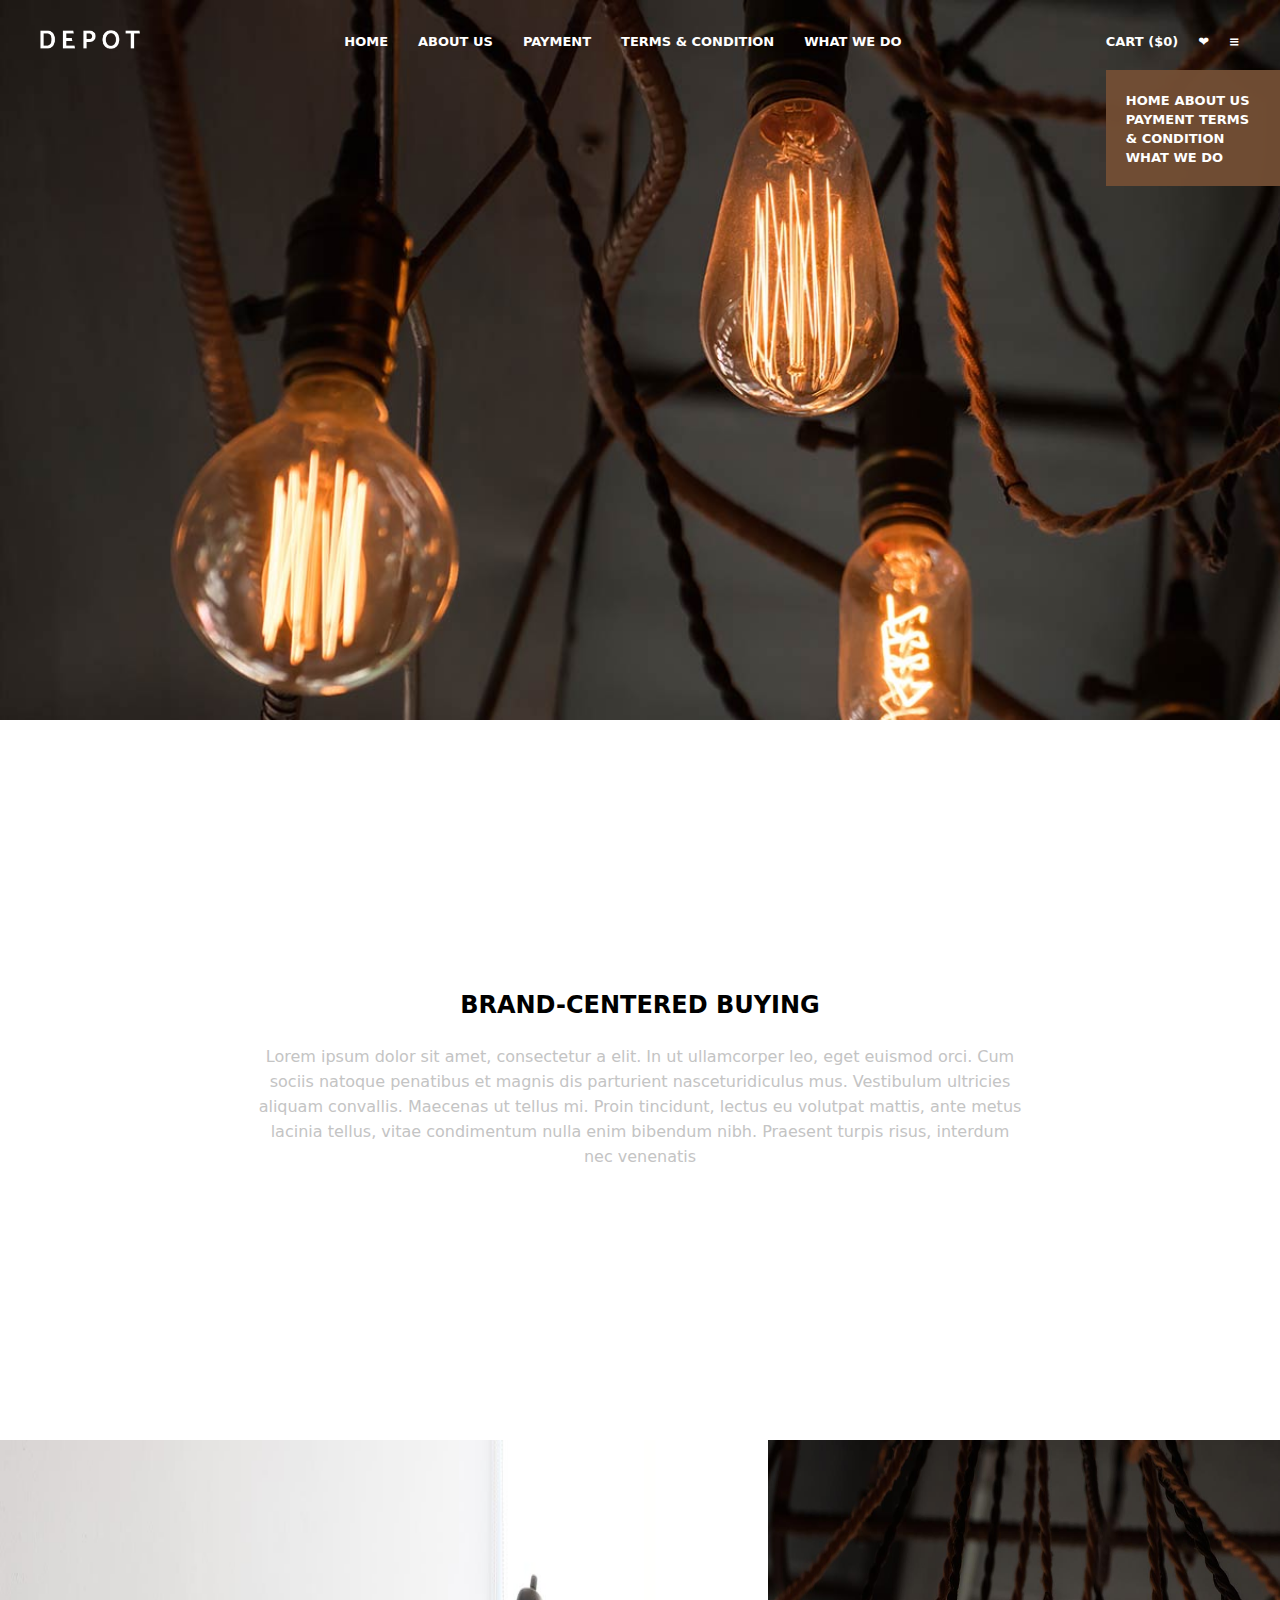
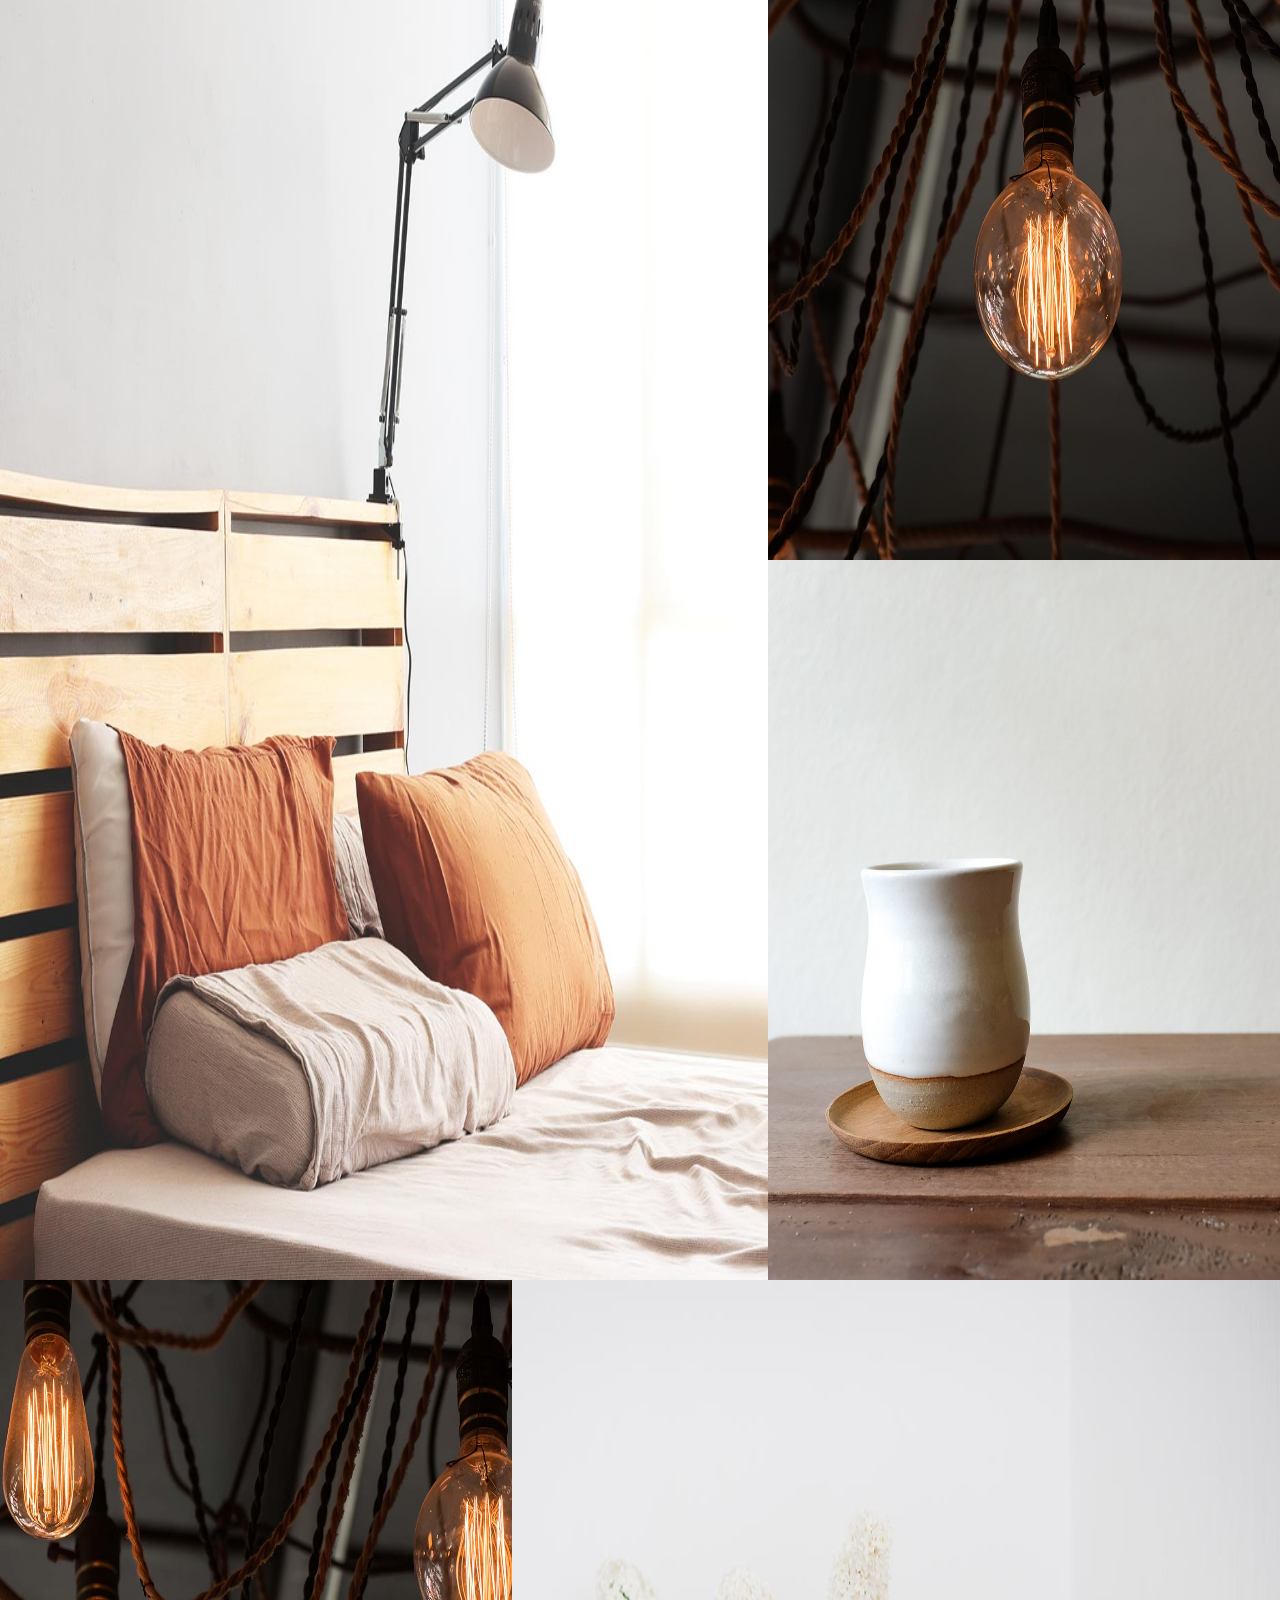
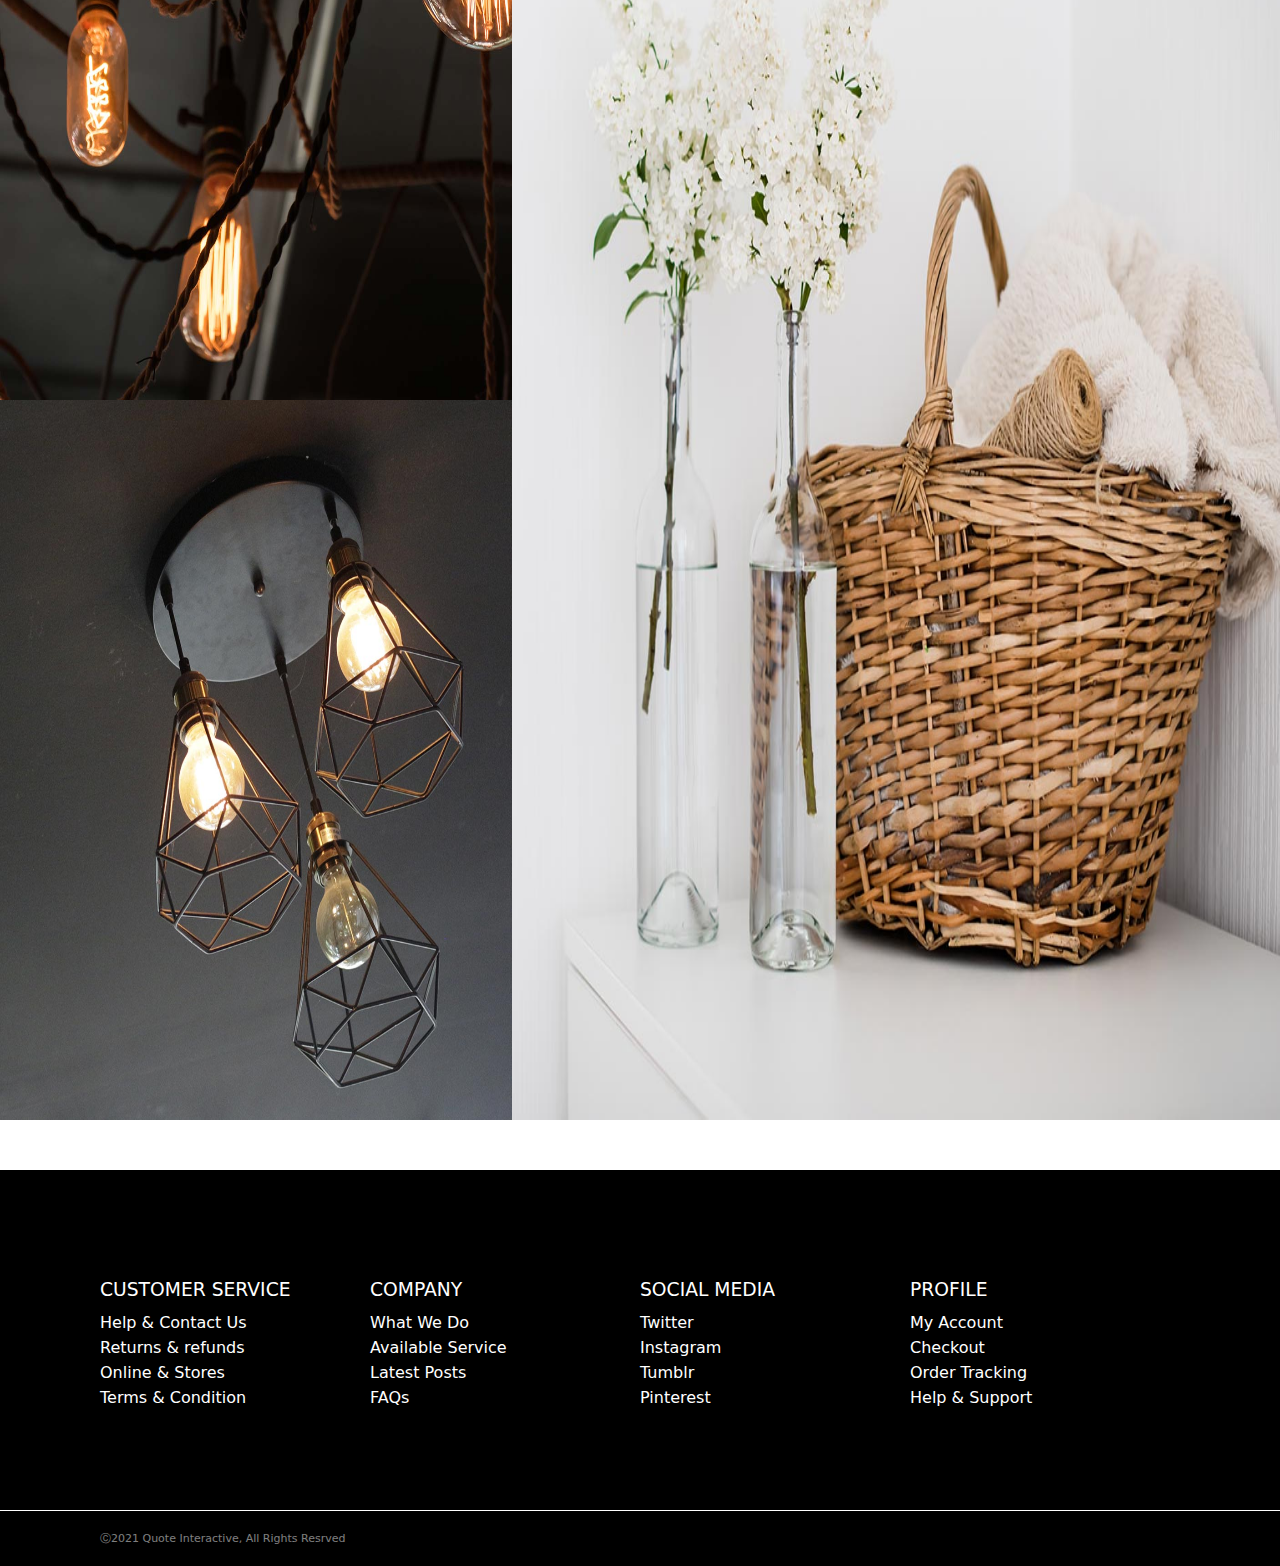
==== index.html @ b34050c6 "auto-commit" ====
<!DOCTYPE html>
<html lang="en">

<head>
    <meta charset="UTF-8">
    <meta name="viewport" content="width=device-width, initial-scale=1.0">
    <link rel="stylesheet" href="/styles.css">
    <link rel="stylesheet" href="payment.css">
    <title>Document</title>
</head>

<body>
    <main>
        <header class="header1">
            <section class="sec11">
                <div>
                    <img id="logo" class="logo" src="/logo-light.png" alt="">
                    <img id="logoo" class="" src="/logo (1).png" alt="">
                </div>
                <div class="middle1">
                    <a href="/index.html">HOME</a>
                    <a href="/aboutus.html">ABOUT US</a>
                    <a href="/payment.html">PAYMENT</a>
                    <a href="/terms&condition.html">TERMS & CONDITION</a>
                    <a href="/whatWeDo.html">WHAT WE DO</a>
                    <!-- <a href="">ELEMENTS</a> -->
                </div>
                <div class="end1">
                    <a href="">CART ($0)</a>
                    <a href="" class="heart">&#x2764;</a>
                    <a href="" class="menu">&#8801;</a>
                    <div class="menulist" style="position: absolute; top: 70px; background-color: rgba(114, 78, 52, 0.959); padding: 20px;">
                        <a href="/index.html">HOME</a>
                        <a href="/aboutus.html">ABOUT US</a>
                        <a href="/payment.html">PAYMENT</a>
                        <a href="/terms&condition.html">TERMS & CONDITION</a>
                        <a href="/whatWeDo.html">WHAT WE DO</a>
                    </div>
                </div>
            </section>
        </header>
        <section class="sec21">
            <div>
                <h2>BRAND-CENTERED BUYING</h2>
                <p>Lorem ipsum dolor sit amet, consectetur a elit. In ut ullamcorper leo, eget euismod orci. Cum sociis
                    natoque penatibus et magnis dis parturient nasceturidiculus mus. Vestibulum ultricies aliquam
                    convallis. Maecenas ut tellus mi. Proin tincidunt, lectus eu volutpat mattis, ante metus lacinia
                    tellus, vitae condimentum nulla enim bibendum nibh. Praesent turpis risus, interdum nec venenatis
                </p>
            </div>
        </section>
        <section class="jmb">
            <div class="box11">
                <div class="www">
                    <div class="trans">
                        <span style="text-align: center;">
                            <p style="color: white; font-weight: 600;">BED TIME</p>
                            <div style="display: flex; flex-direction: row;">
                                <p style="color: white;">&starf;</p>
                                <p style="color: white;">&starf;</p>
                                <p style="color: white;">&starf;</p>
                                <p style="color: white;">&starf;</p>
                                <p style="color: white;">&star;</p>
                            </div>
                            <p style="color: white;">$460</p>
                        </span>
                    </div>
                    <img class="img1" src="/h6-product-46.jpg" alt="">
                </div>
                <div>
                    <img src="/h6-product-47.jpg" alt="">
                    <img src="/h6-product-48.jpg" alt="">
                </div>
            </div>
            <div class="box22">
                <div>
                    <img src="/h6-product-49.jpg" alt="">
                    <img src="/h6-product-50.jpg" alt="">
                </div>
                <div>
                    <img class="img1" src="/h6-product-51.jpg" alt="">
                </div>
            </div>
        </section>
        <section class="sec4">
            <div class="onehav">
                <h3>CUSTOMER SERVICE</h3>
                <p>Help & Contact Us</p>
                <p>Returns & refunds</p>
                <p>Online & Stores</p>
                <p>Terms & Condition</p>
            </div>
            <div class="twohav">
                <h3>COMPANY</h3>
                <p>What We Do</p>
                <p>Available Service</p>
                <p>Latest Posts</p>
                <p>FAQs</p>
            </div>
            <div class="threehav">
                <h3>SOCIAL MEDIA</h3>
                <p>Twitter</p>
                <p>Instagram</p>
                <p>Tumblr</p>
                <p>Pinterest</p>
            </div>
            <div class="fourhav">
                <h3>PROFILE</h3>
                <p>My Account</p>
                <p>Checkout</p>
                <p>Order Tracking</p>
                <p>Help & Support</p>
            </div>
        </section>
        <section class="sec5">
            <p>&#9400;2021 Quote Interactive, All Rights Resrved</p>
        </section>
    </main>
</body>

</html>
---- styles.css ----
* {
    margin: 0%;
    padding: 0%;
    box-sizing: border-box;
    font-family: system-ui, -apple-system, BlinkMacSystemFont, 'Segoe UI', Roboto, Oxygen, Ubuntu, Cantarell, 'Open Sans', 'Helvetica Neue', sans-serif;
}

.sec11 {
    display: flex;
    justify-content: space-between;
    align-items: center;
    padding: 30px 40px;
}

.logo {
    width: 100px;
}

.header1 {
    background-image: url(/h6-slide1-img.jpg);
    min-height: 80vh;
    background-repeat: no-repeat;
    background-size: cover;
}

.middle1 {
    display: flex;
    gap: 30px;
}

.middle1 a {
    color: white;
    text-decoration: none;
    font-weight: 700;
    font-size: 13px;
}

.end1 {
    display: flex;
    gap: 20px;
}

.end1 a {
    color: white;
    text-decoration: none;
    font-weight: 700;
    font-size: 13px;
}

.sec21 {
    width: 60%;
    margin: auto;
    display: flex;
    min-height: 80vh;
    justify-content: center;
    align-items: center;
    text-align: center;
}

.sec21 p {
    margin-top: 25px;
    line-height: 25px;
    color: #c4c4c4;
}

#logoo {
    display: none;
    width: 100px;
}

.box11 {
    width: 100%;
    height: 160vh;
    display: flex;
}

.www {
    width: 60%;
    height: 100%;
    position: relative;
    overflow: hidden;
}
.www:hover .trans{
    opacity: 1;
    transition: opacity 1s ease-out;
}
.img1 {
    width: 100% !important;
    height: 100% !important;
    scale: 1;
    z-index: 1;
    position: relative;
    transition: scale 1s ease;
}

.www:hover .img1{
    scale: 1.2;
}
.trans {
    opacity: 0;
    width: 100%;
    display: flex;
    justify-content: center;
    align-items: center;
    height: 100%;
    position: absolute;
    z-index: 20;
    background-color: rgba(0, 0, 0, 0.701);
}

.box11 :nth-child(2) {
    height: 100%;
    display: flex;
    flex-direction: column;
    width: 40%;
}

.box11 :nth-child(2) img {
    height: 50%;
    width: 100%;
}

.box22 {
    width: 100%;
    height: 160vh;
    display: flex;
}

.box22 :nth-child(2) {
    width: 60%;
    height: 100%;
}

.box22 :nth-child(2) img {
    width: 100%;
    height: 100%;
}

.box22 :nth-child(1) {
    height: 100%;
    display: flex;
    flex-direction: column;
    width: 40%;
}

.box22 :nth-child(1) img {
    height: 50%;
    width: 100%;
}
.jmb{
    margin-bottom: 50px;
}
@media (max-width: 400px) {
    .middle1 {
        display: none;
    }

    .header1 section {
        background-color: white;
    }

    .end1 a {
        color: black;
    }

    #logoo {
        display: block;
    }

    .logo {
        display: none;
    }

    .sec11 {
        padding: 30px 10px;
    }

    .header1 {
        background-position: 51% 0%;
    }

    .sec21 {
        width: 90%;
    }
    .box22 {
        height: 40vh;
    }
    .box11 {
        height: 40vh;
    }
}
---- payment.css ----
* {
    margin: 0%;
    padding: 0%;
    box-sizing: border-box;
    font-family: system-ui, -apple-system, BlinkMacSystemFont, 'Segoe UI', Roboto, Oxygen, Ubuntu, Cantarell, 'Open Sans', 'Helvetica Neue', sans-serif;
}

.header {
    position: sticky;
    top: 0;
    width: 100%;
    background-color: white;
    z-index: 1000;
}

.sec1 {
    display: flex;
    justify-content: space-between;
    align-items: center;
    padding: 30px 40px;
}

.logo {
    width: 100px;
}

.middle {
    display: flex;
    gap: 30px;
}

.middle a {
    color: black;
    text-decoration: none;
    font-weight: 700;
    font-size: 13px;
}

.end {
    display: flex;
    gap: 20px;
}

.end a {
    color: #000;
    text-decoration: none;
    font-weight: 700;
    font-size: 13px;
}
.sec2{
    width: 100%;
    display: flex;
    justify-content: center;
    align-items: center;
}
.image img{
    width: 100%

}
.sec3{
    width: 100%;
    display: flex;
    justify-content: space-between;
    align-items: center;
    gap: 30px;
    padding: 100px 100px 100px 100px;
}
.sec3 .firsthav{
    width: 33%;
    height: 100vh;
 
}
.firsthav .para{
    width: 90%;
    line-height: 30px;
}
.sec3 h3{
    font-size: 30px;
    font-weight: 500;
}
.sec3 h4{
    font-size: 30px;
    font-weight: 300;
    line-height: 75px;
}
.sec3 h5{
    font-size: 20px;
    color: gray;
    font-weight: 400;
}
.para p, h6{
    color: gray;
}
.sec3 .secondhav{
    width: 33%;
    height: 100vh;
    border: solid 1px #e0dbdb;
    background: #fff;
    border-radius: 1px;
    text-align: center;
    padding: 50px;
}
.secondhav .list1{
    width: 90%;
    line-height: 35px;
}
.secondhav .styled-hr{
    width: 100%;
}
.secondhav p{
    color: gray;
    line-height: 45px;
}
.secondhav strong{
    color: #000;
}
.sec3 .thirdhav{
    width: 33%;
    height: 100vh;
    border: solid 1px #e0dbdb;
    background: #f7f9fc;
    border-radius: 1px;
    text-align: center;
    padding: 50px;
}
.thirdhav .list2{
    width: 90%;
    line-height: 35px;
}
.thirdhav .styled-hr2{
    width: 100%;

}
.thirdhav p{
    color: gray;
    line-height: 45px;
}
.thirdhav strong{
    color: #000;
}
.but button {
    padding: 23px 60px 23px 60px;
    background-color: black;
    color: white;
    border: solid 1px;
}
.but button:hover {
    background-color: rgb(51, 51, 51);
}

.sec4 {
    width: 100%;
    display: flex;
    padding: 100px 100px;
    background-color: #000;
    color: white;
}

.sec4 p {
    line-height: 25px;
    font-weight: 200;
}

.sec4 h3 {
    font-weight: 500;
    line-height: 40px;
}

.sec4 .onehav {
    width: 25%;
}

.sec4 .twohav {
    width: 25%;
}

.sec4 .threehav {
    width: 25%;
}

.sec4 .fourhav {
    width: 25%;
}

.sec5 {
    margin-top: 1px;
    width: 100%;
    padding: 20px 100px;
    background-color: #000;
    color: rgba(255, 255, 255, 0.507);
    font-size: 11px;
    font-weight: transparent;
}
@media (max-width: 768px) {
    .middle {
        display: none;
    }
    .sec2,
    .sec3,
    .sec3 .firsthav,
    .sec3 .secondhav,
    .sec3 .thirdhav,
    .sec4,
    .sec4 .onehav,
    .sec4 .twohav,
    .sec4 .threehav,
    .sec4 .fourhav,
    .sec5 {
        width: 100%;
        display: block;
        padding: 20px;
        flex-direction: column;
        height: auto; 
    }
}
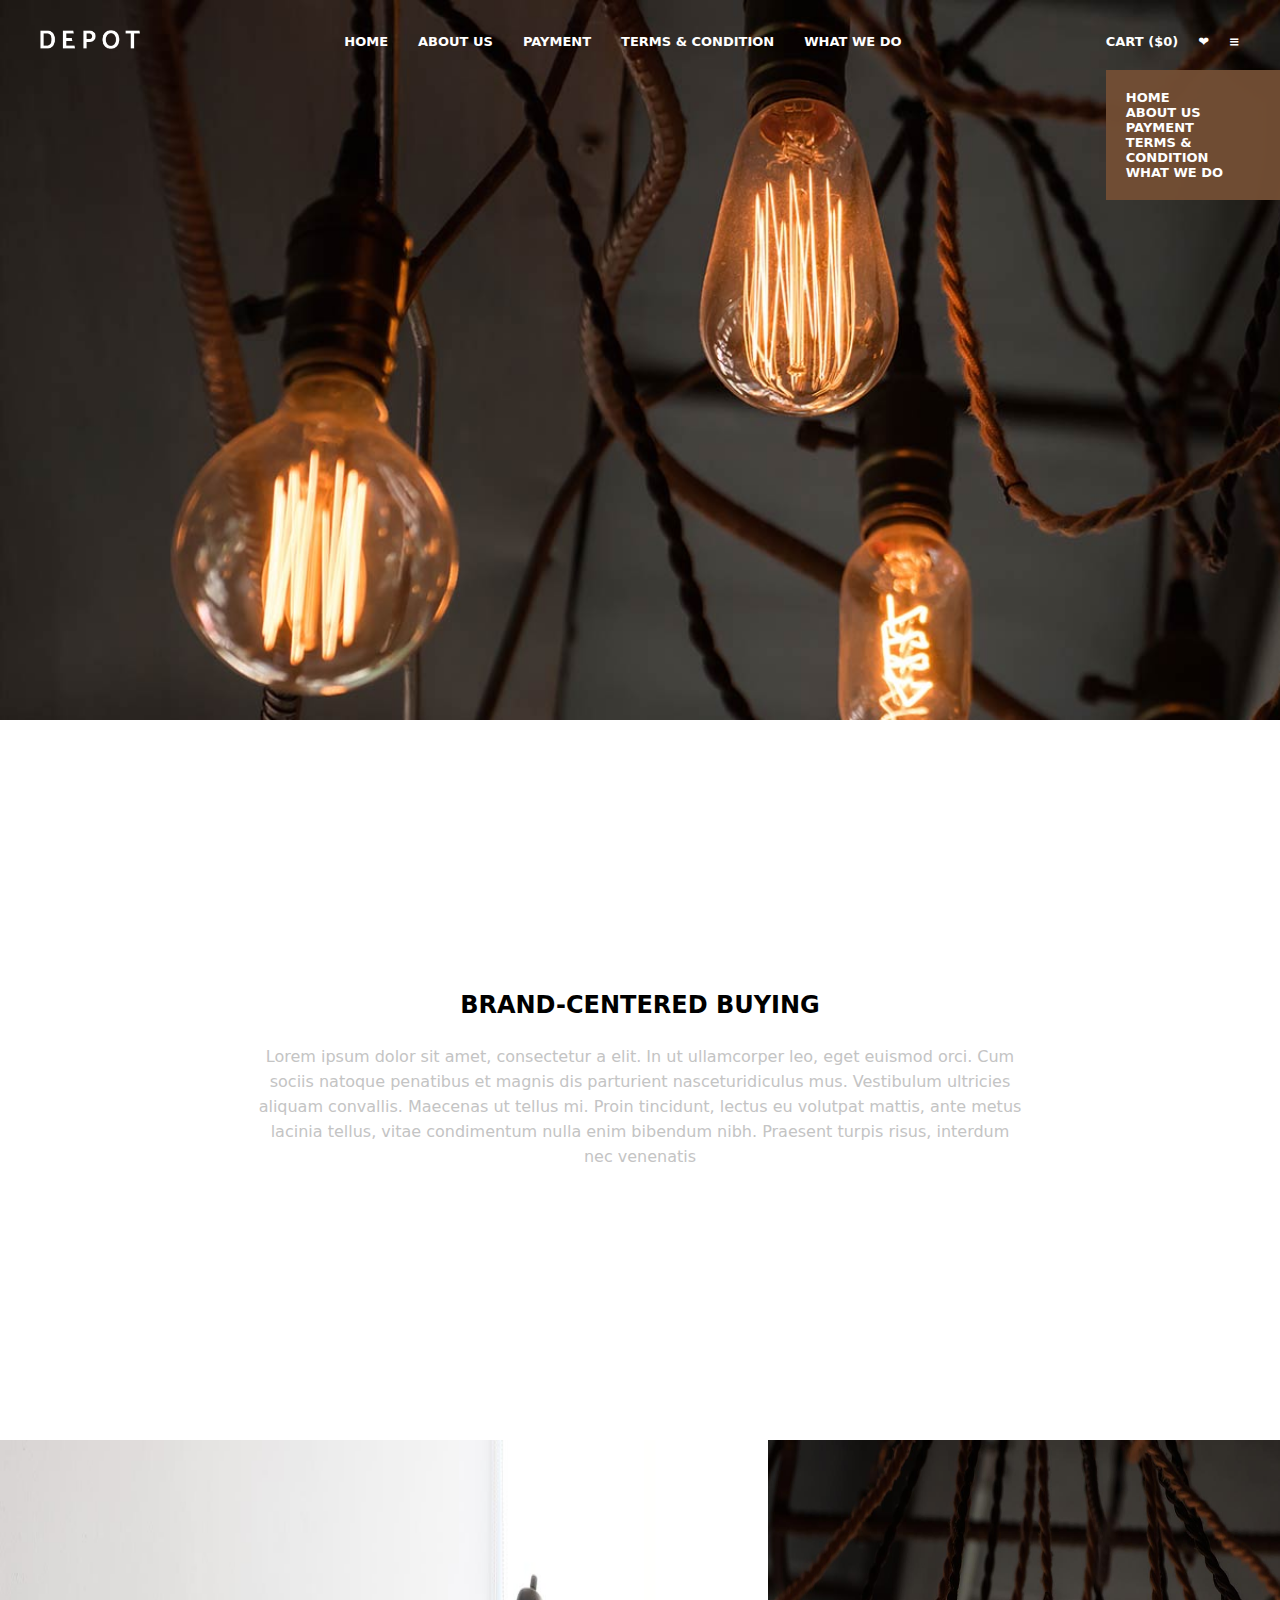
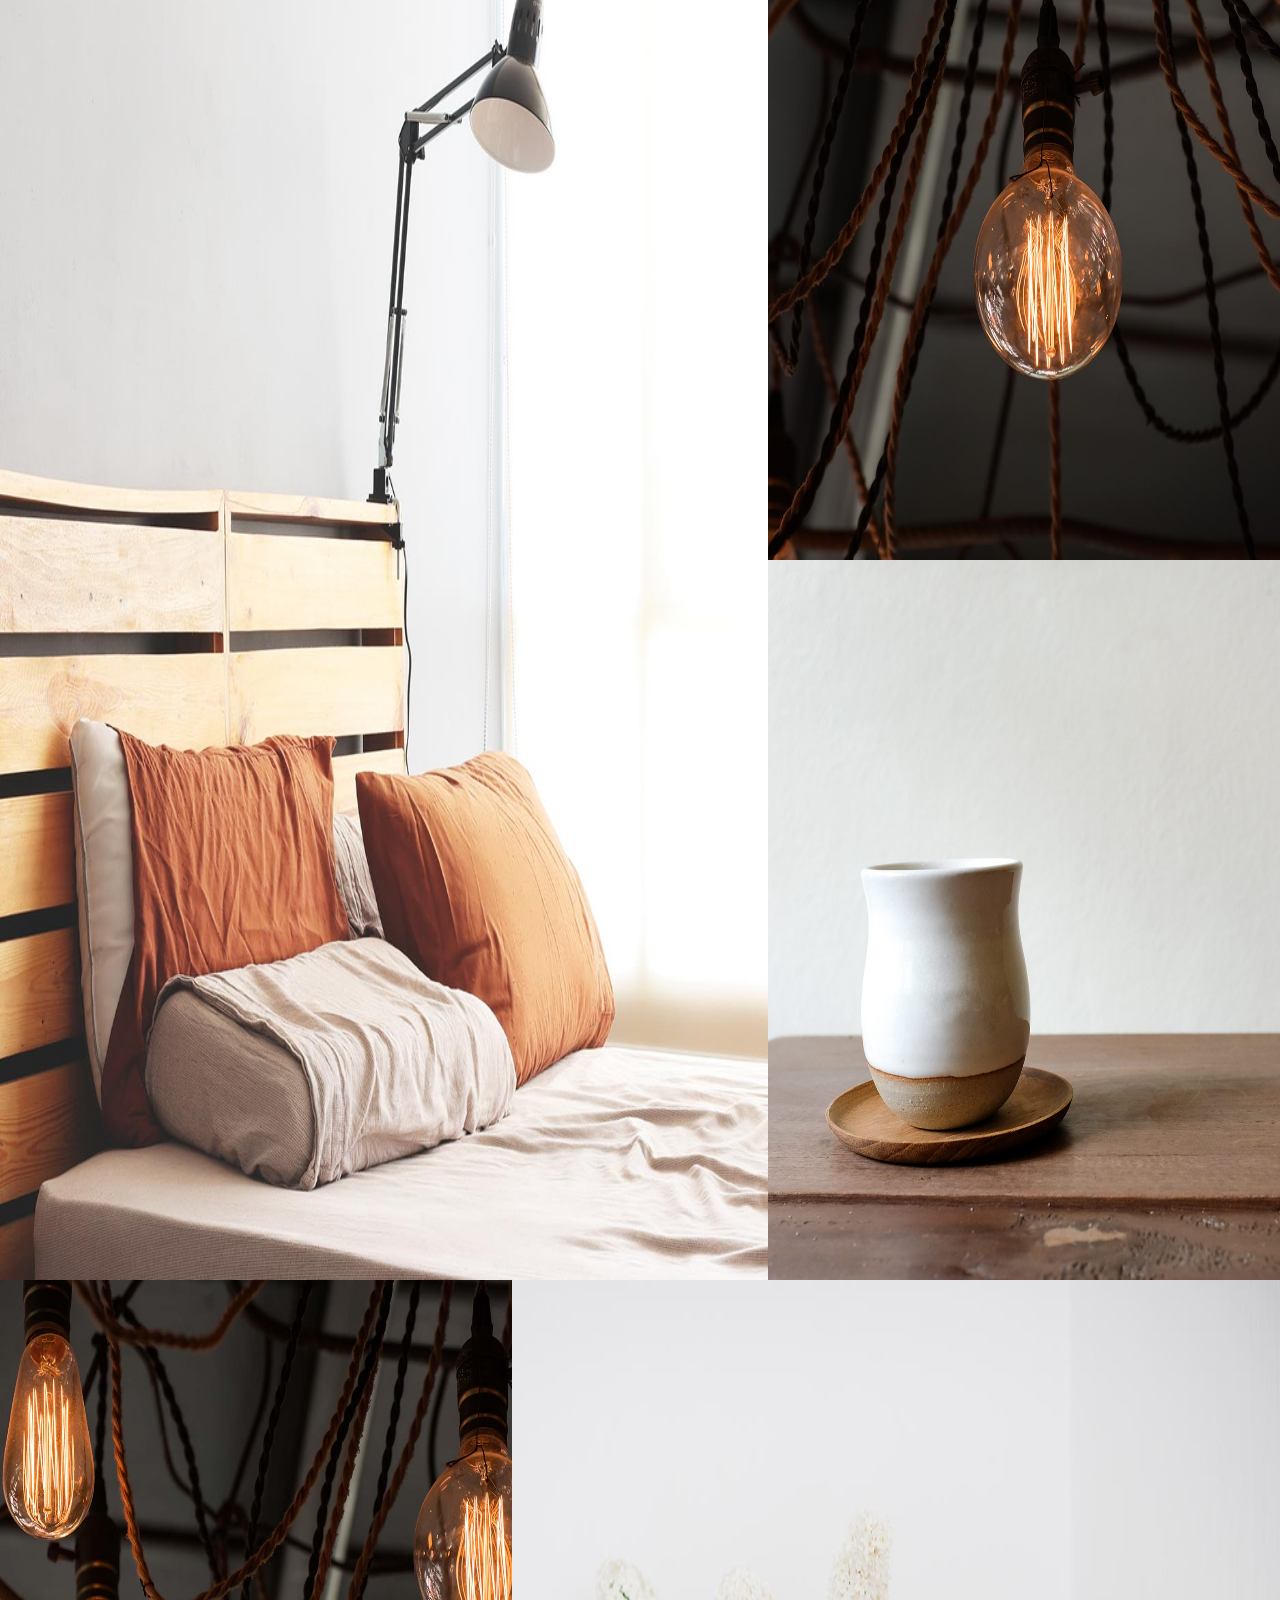
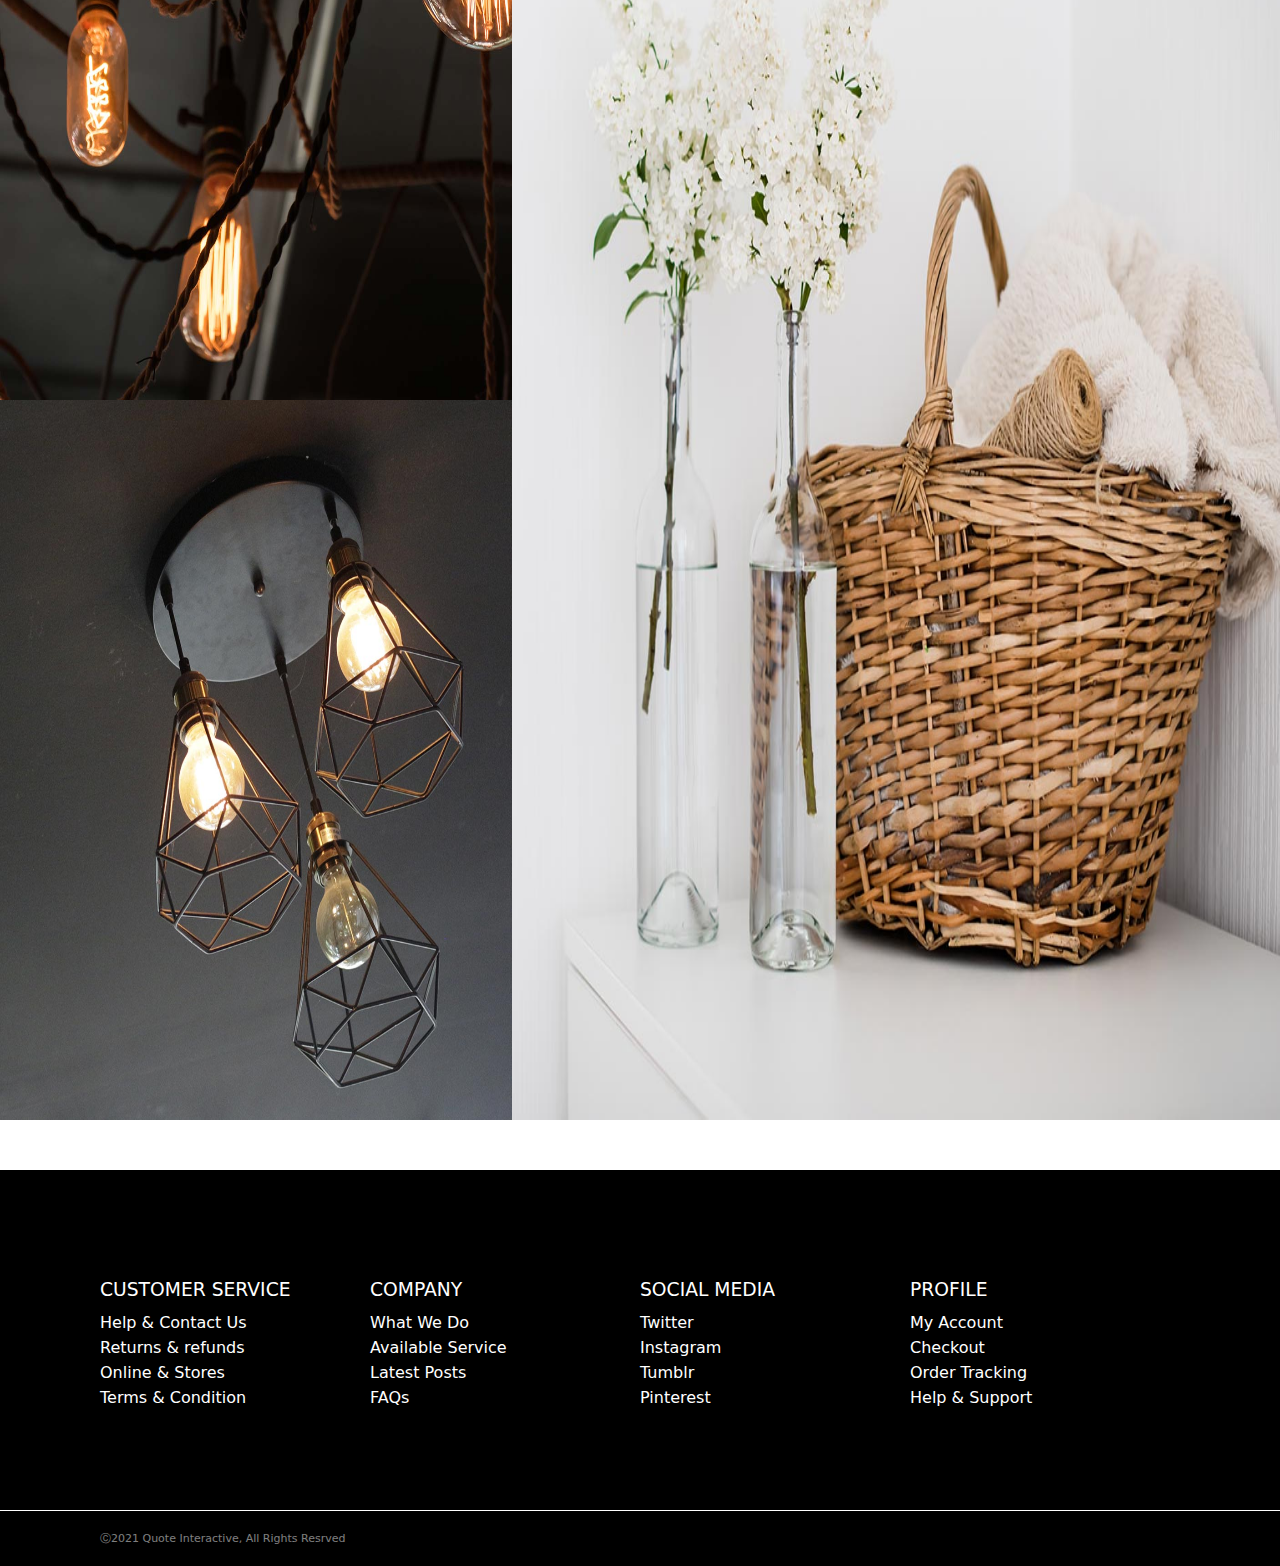
==== commit e310ee4c: "auto-commit" ====
--- a/index.html
+++ b/index.html
@@ -29,7 +29,7 @@
                     <a href="">CART ($0)</a>
                     <a href="" class="heart">&#x2764;</a>
                     <a href="" class="menu">&#8801;</a>
-                    <div class="menulist" style="position: absolute; top: 70px; background-color: rgba(114, 78, 52, 0.959); padding: 20px;">
+                    <div class="menulist" style="position: absolute; top: 70px; background-color: rgba(114, 78, 52, 0.959); padding: 20px; display: flex; flex-direction: column;">
                         <a href="/index.html">HOME</a>
                         <a href="/aboutus.html">ABOUT US</a>
                         <a href="/payment.html">PAYMENT</a>
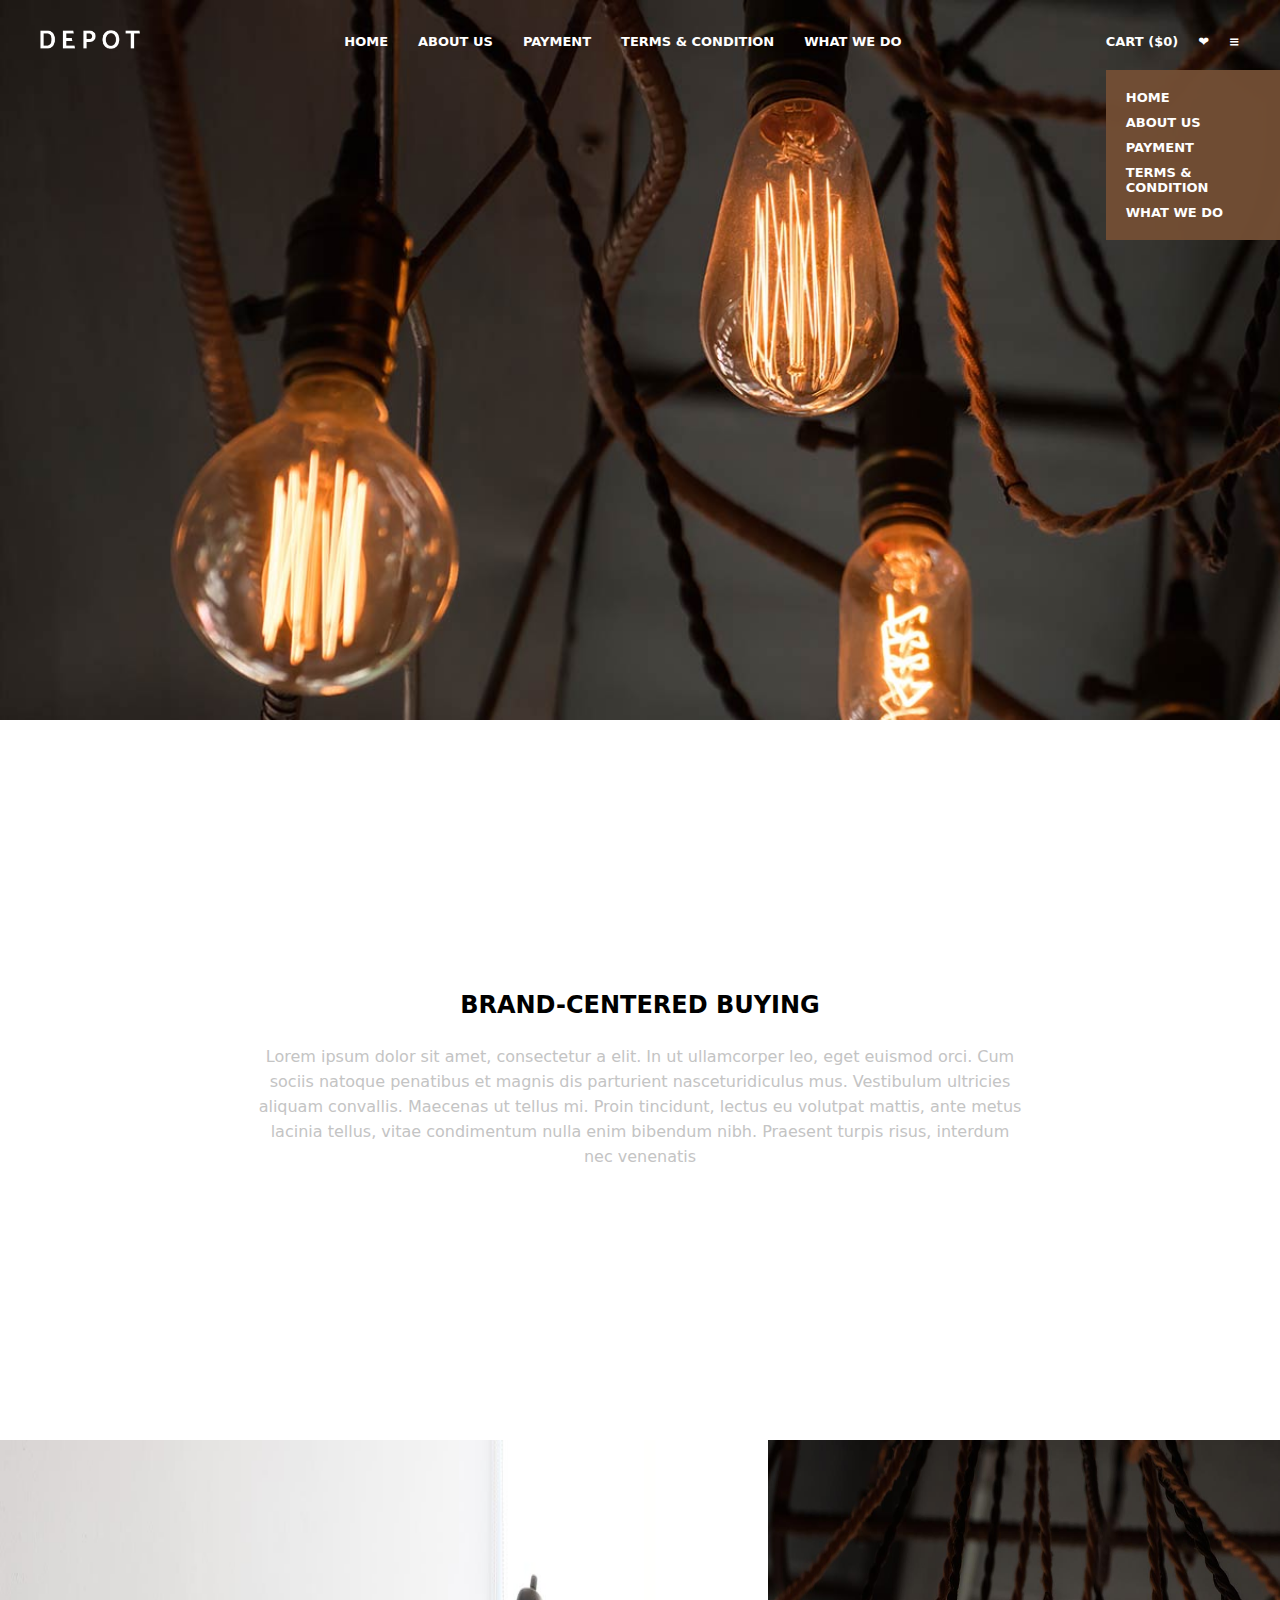
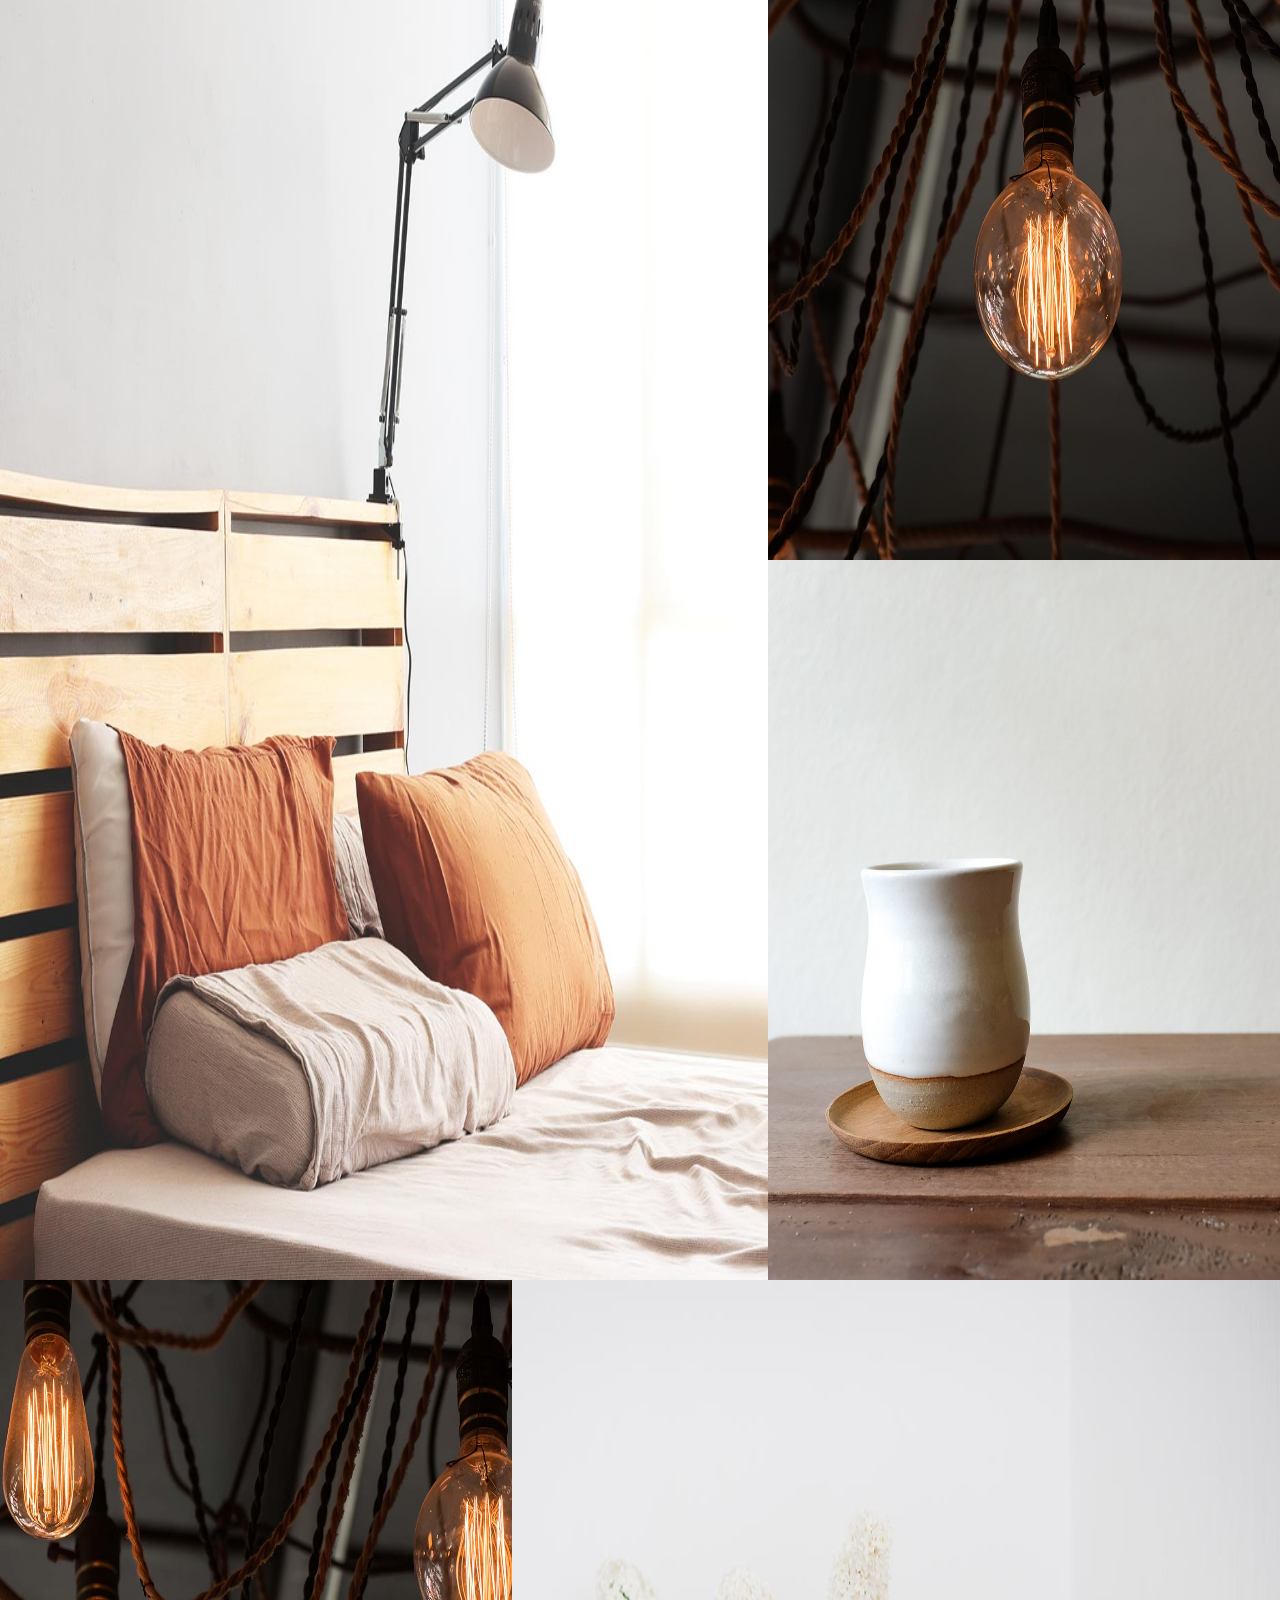
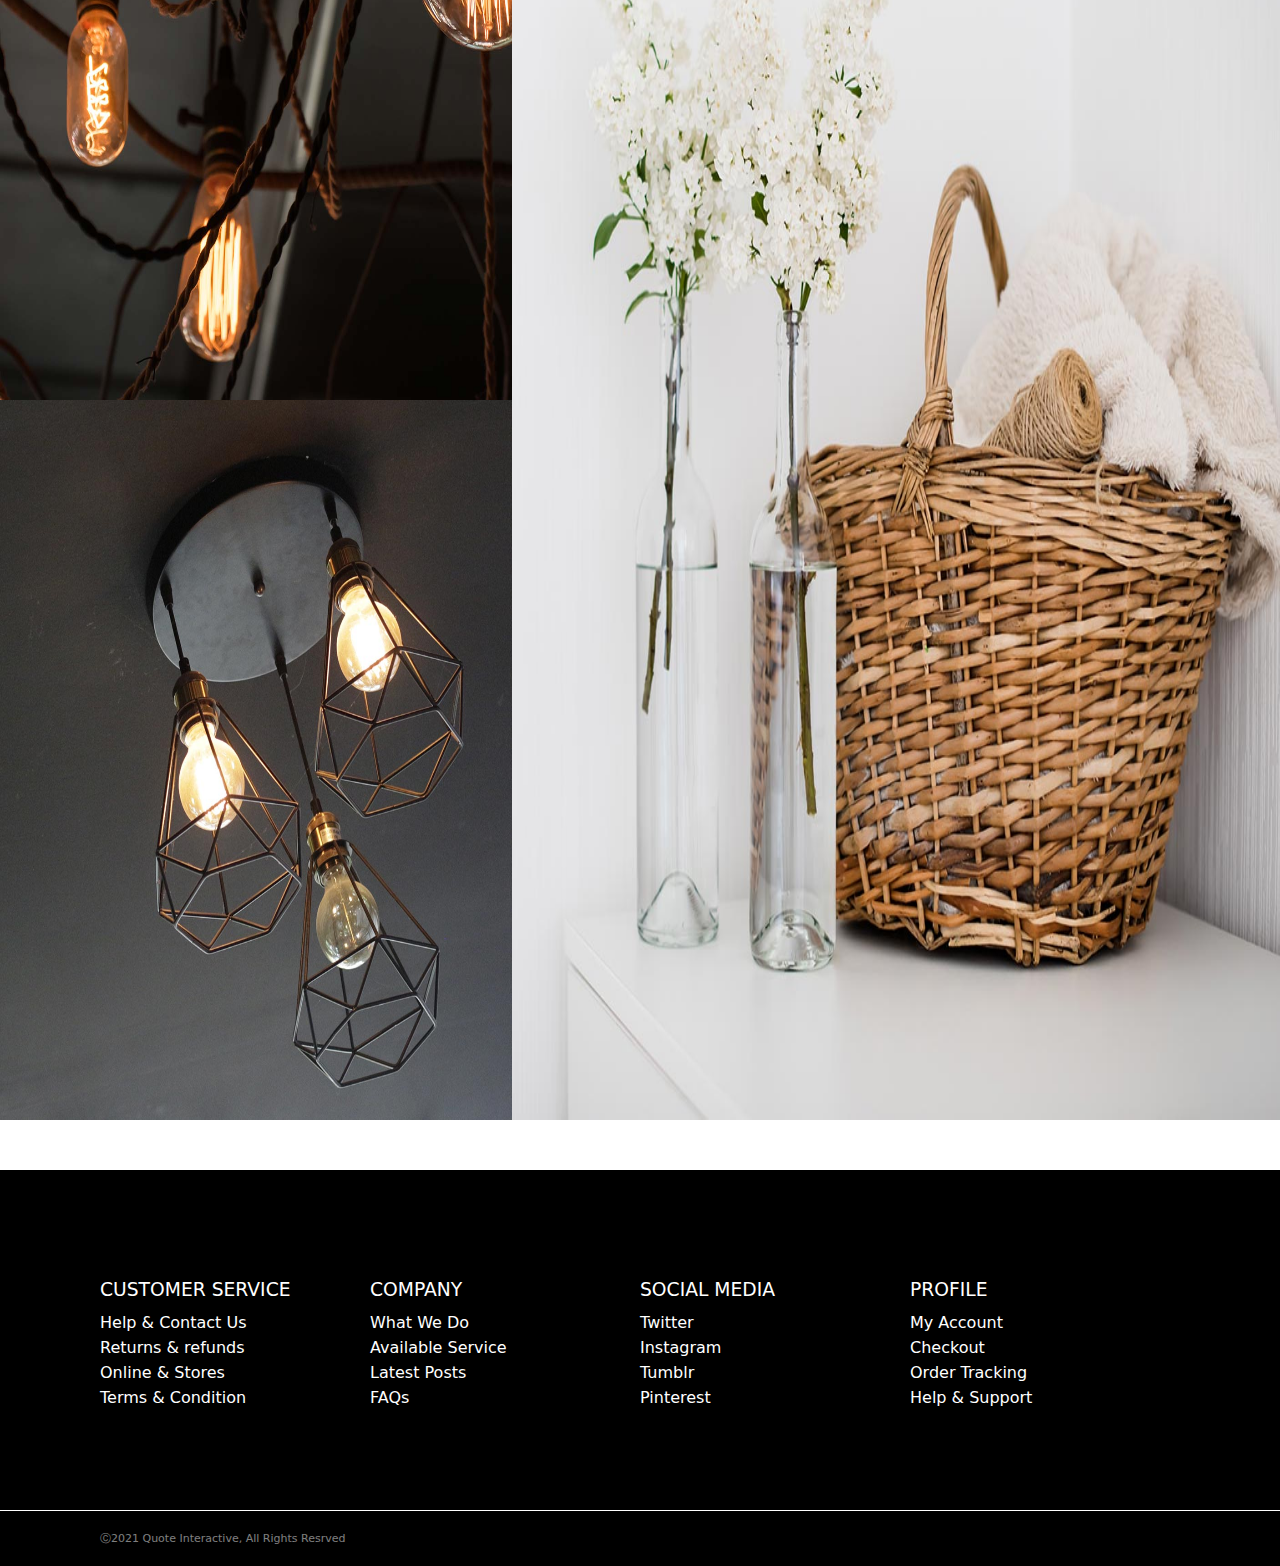
==== commit 1a30e7ee: "auto-commit" ====
--- a/index.html
+++ b/index.html
@@ -29,7 +29,7 @@
                     <a href="">CART ($0)</a>
                     <a href="" class="heart">&#x2764;</a>
                     <a href="" class="menu">&#8801;</a>
-                    <div class="menulist" style="position: absolute; top: 70px; background-color: rgba(114, 78, 52, 0.959); padding: 20px; display: flex; flex-direction: column;">
+                    <div class="menulist" style="position: absolute; top: 70px; background-color: rgba(114, 78, 52, 0.959); padding: 20px; display: flex; flex-direction: column; gap: 10px;">
                         <a href="/index.html">HOME</a>
                         <a href="/aboutus.html">ABOUT US</a>
                         <a href="/payment.html">PAYMENT</a>
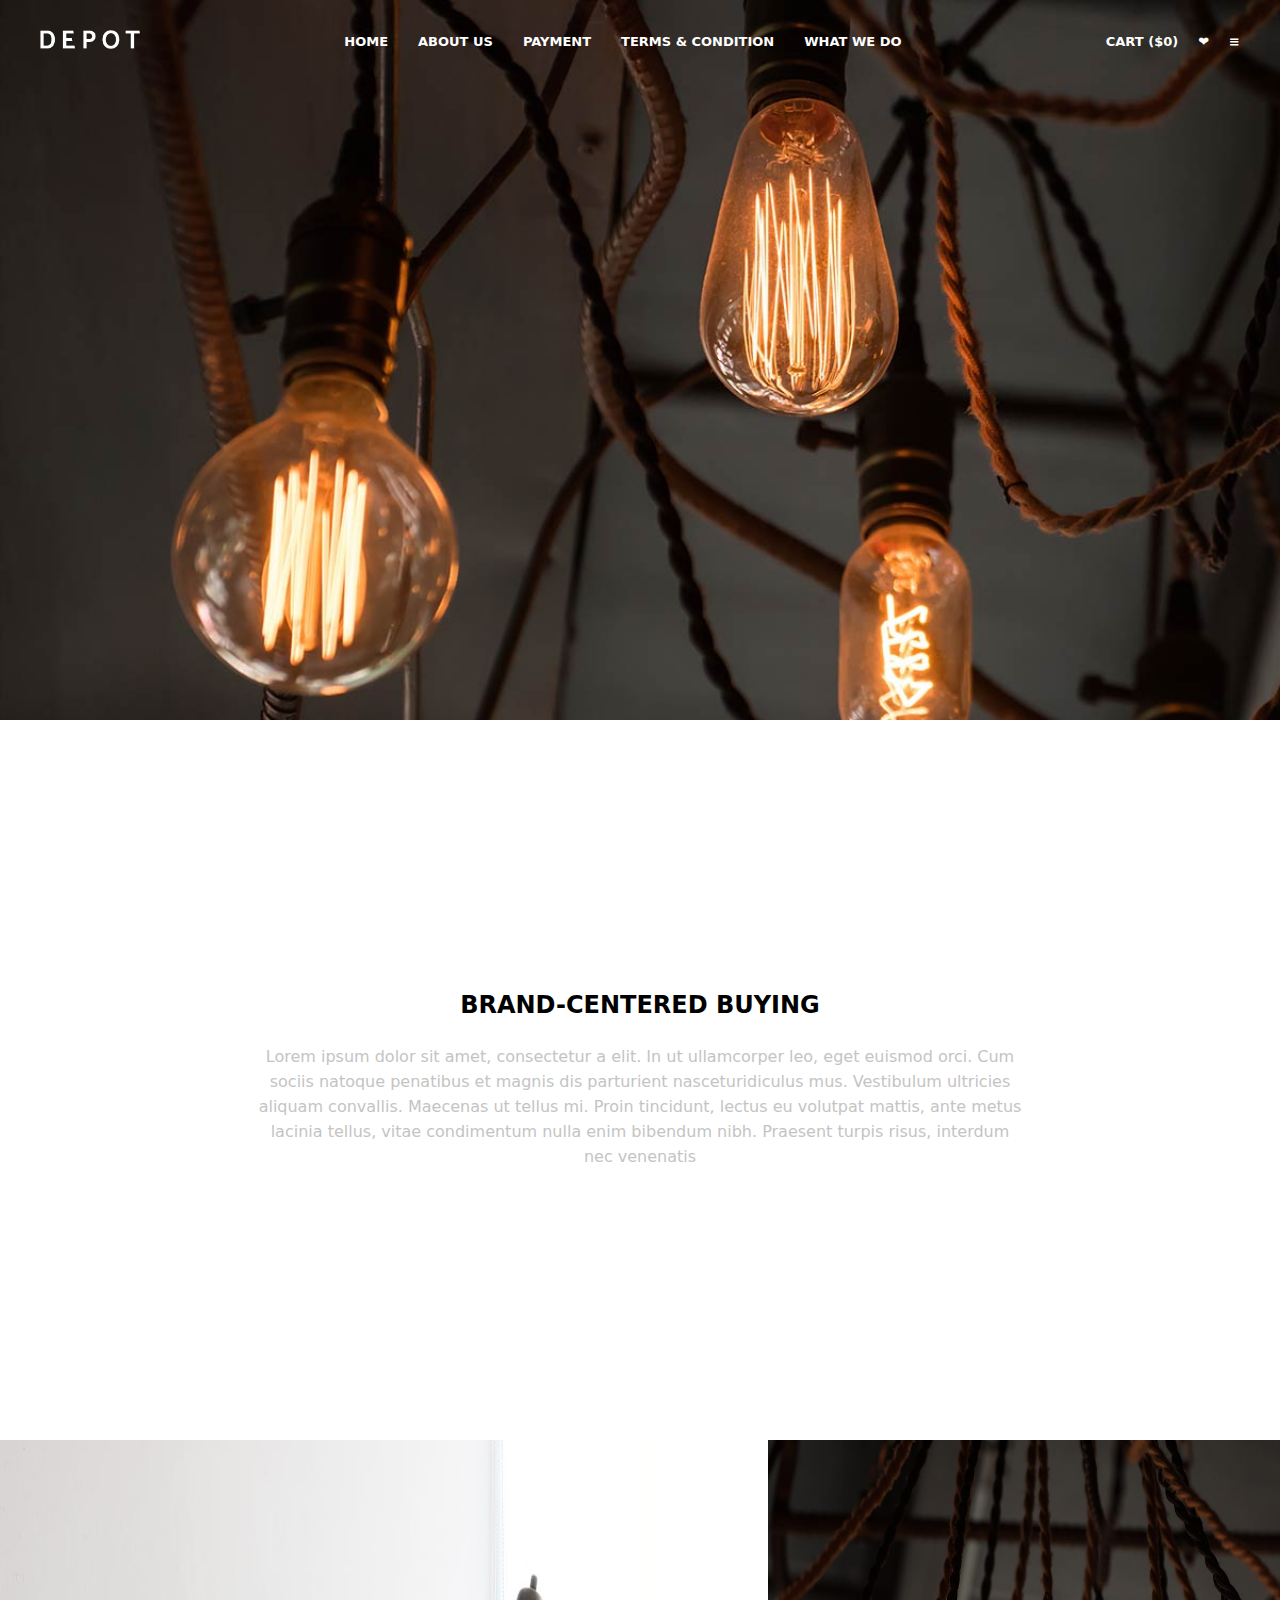
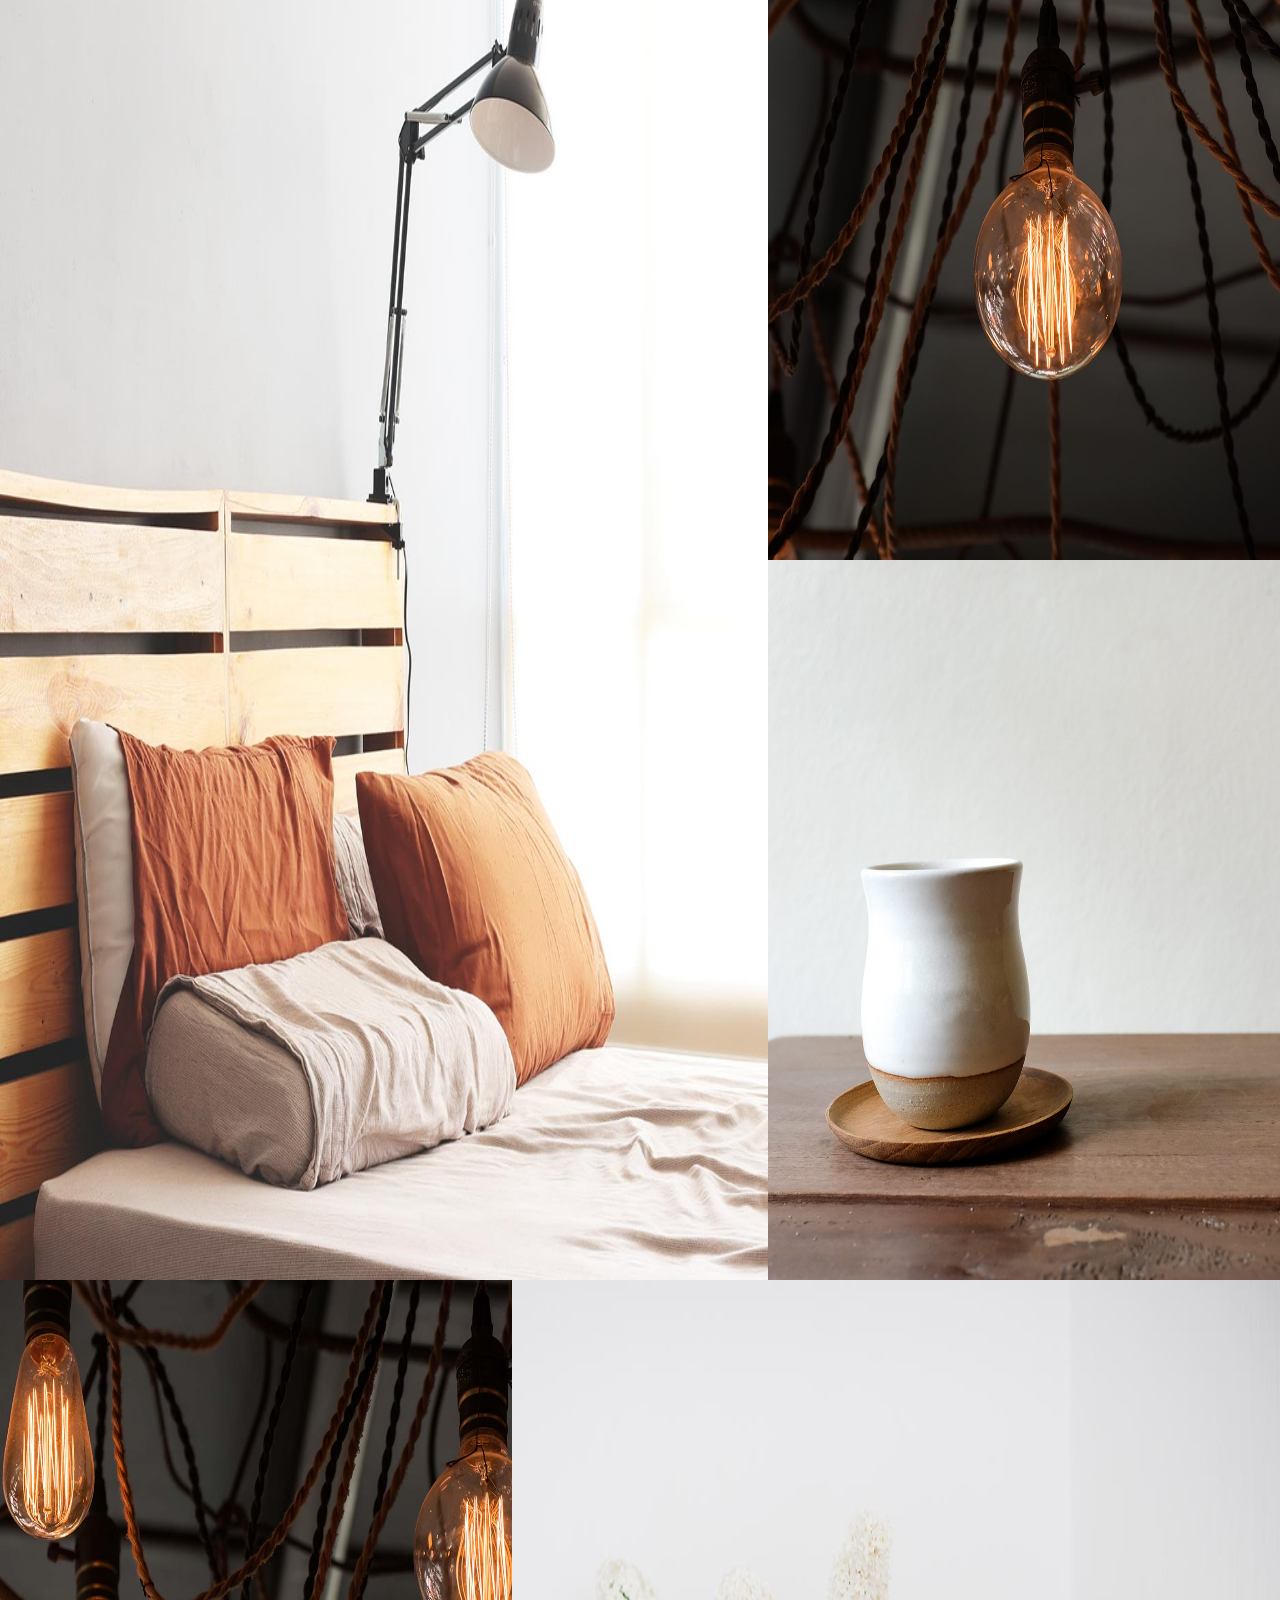
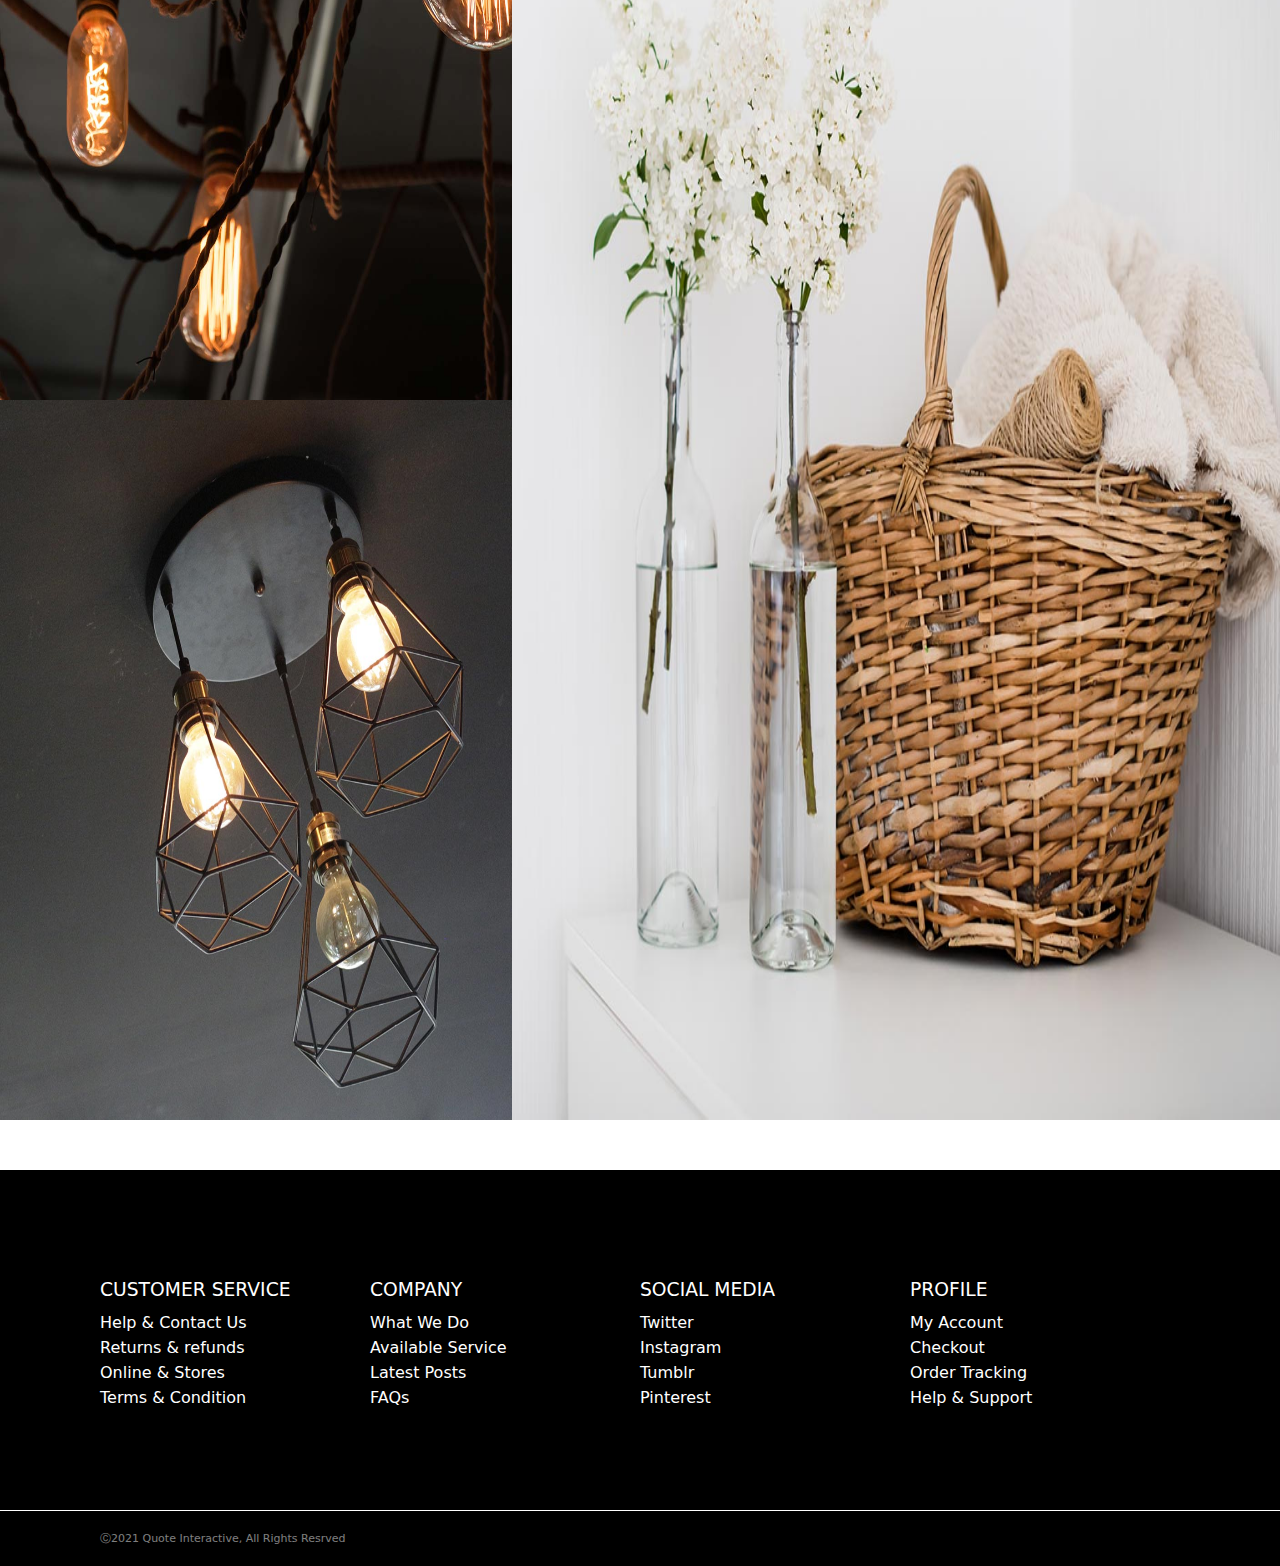
==== commit 29dd8bb3: "auto-commit" ====
--- a/index.html
+++ b/index.html
@@ -28,8 +28,8 @@
                 <div class="end1">
                     <a href="">CART ($0)</a>
                     <a href="" class="heart">&#x2764;</a>
-                    <a href="" class="menu">&#8801;</a>
-                    <div class="menulist" style="position: absolute; top: 70px; background-color: rgba(114, 78, 52, 0.959); padding: 20px; display: flex; flex-direction: column; gap: 10px;">
+                    <a href="" class="menu show">&#8801;</a>
+                    <div class="menulist" style="position: absolute; top: 70px; background-color: rgba(114, 78, 52, 0.959); padding: 20px; flex-direction: column; gap: 10px;">
                         <a href="/index.html">HOME</a>
                         <a href="/aboutus.html">ABOUT US</a>
                         <a href="/payment.html">PAYMENT</a>
--- a/styles.css
+++ b/styles.css
@@ -11,7 +11,15 @@
     align-items: center;
     padding: 30px 40px;
 }
-
+.show:hover .menulist{
+    display: flex;
+}
+.menulist{
+    display: none;
+}
+.menulist:hover{
+    display: flex;
+}
 .logo {
     width: 100px;
 }
